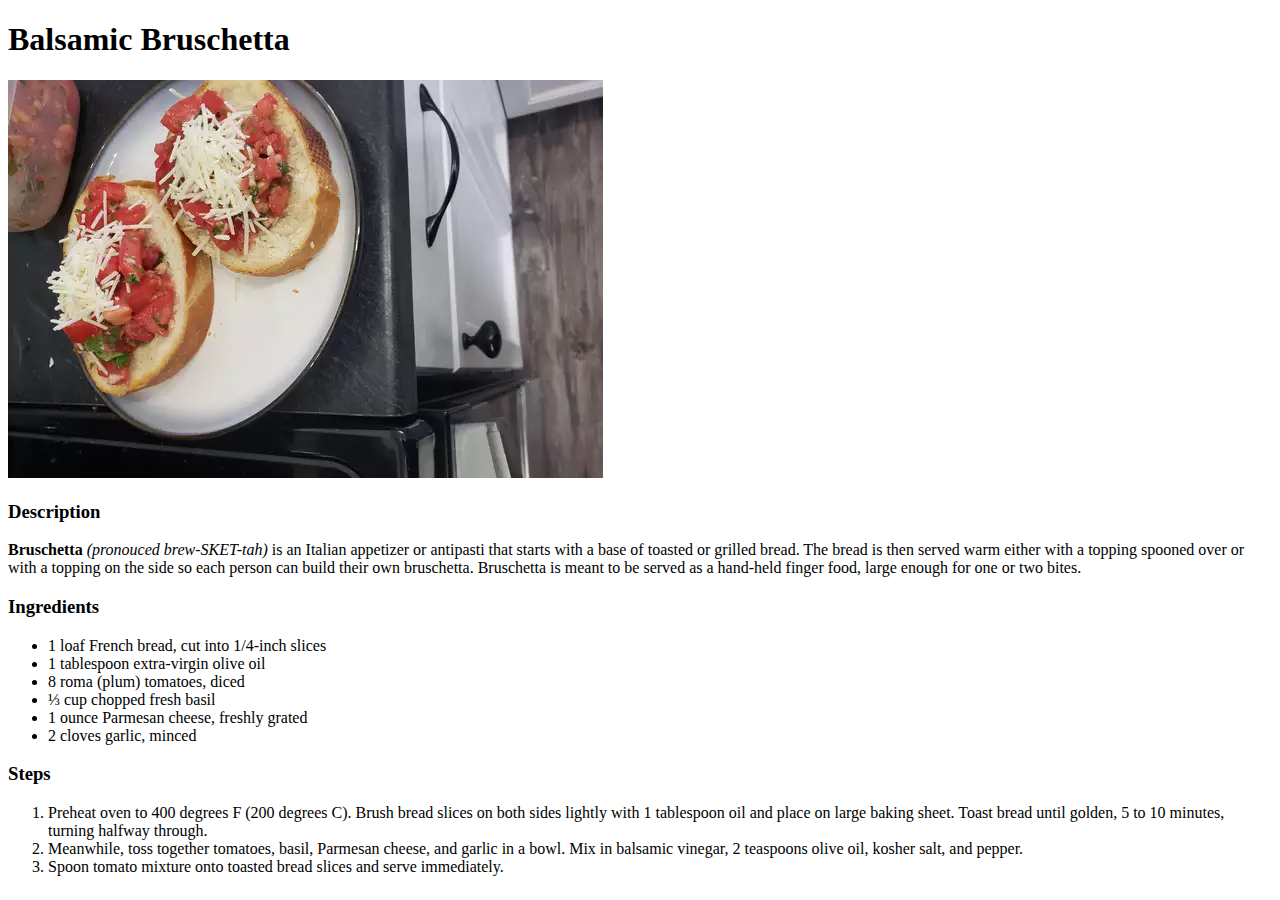
==== recipes/bruschetta.html @ 5ae4f9f7 "Fully made Odin HTML Project" ====
<!DOCTYPE html>
<html lang="en">
    <head>
        <meta charset="utf-8">
        <title>Balsamic Bruschetta</title>
    </head>
    <body>
        <h1>Balsamic Bruschetta</h1>
        <img src="../images/bruschetta.webp" alt="Bruschetta">
        <h3>Description</h3>
        <p><strong>Bruschetta</strong> <em>(pronouced brew-SKET-tah)</em> is an Italian appetizer or antipasti 
            that starts with a base of toasted or grilled bread. 
            The bread is then served warm either with a 
            topping spooned over or with a topping on the side so each person can build their 
            own bruschetta. Bruschetta is
            meant to be served as a hand-held finger food, large enough for one or two bites.</p>
        <h3>Ingredients</h3>
        <ul>
            <li>1 loaf French bread, cut into 1/4-inch slices</li>
            <li>1 tablespoon extra-virgin olive oil</li>
            <li>8 roma (plum) tomatoes, diced</li>
            <li>⅓ cup chopped fresh basil</li>
            <li>1 ounce Parmesan cheese, freshly grated</li>
            <li>2 cloves garlic, minced</li>
        </ul>
        <h3>Steps</h3>
        <ol>
            <li>Preheat oven to 400 degrees F (200 degrees C). Brush bread slices on both sides lightly 
                with 1 tablespoon oil and place on large baking sheet. 
                Toast bread until golden, 5 to 10 minutes, turning halfway through.</li>
            <li>Meanwhile, toss together tomatoes, basil, Parmesan cheese, and garlic in a bowl. 
                Mix in balsamic vinegar, 2 teaspoons olive oil, kosher salt, and pepper.</li>
            <li>Spoon tomato mixture onto toasted bread slices and serve immediately.</li>
        </ol>
    </body>
</html>
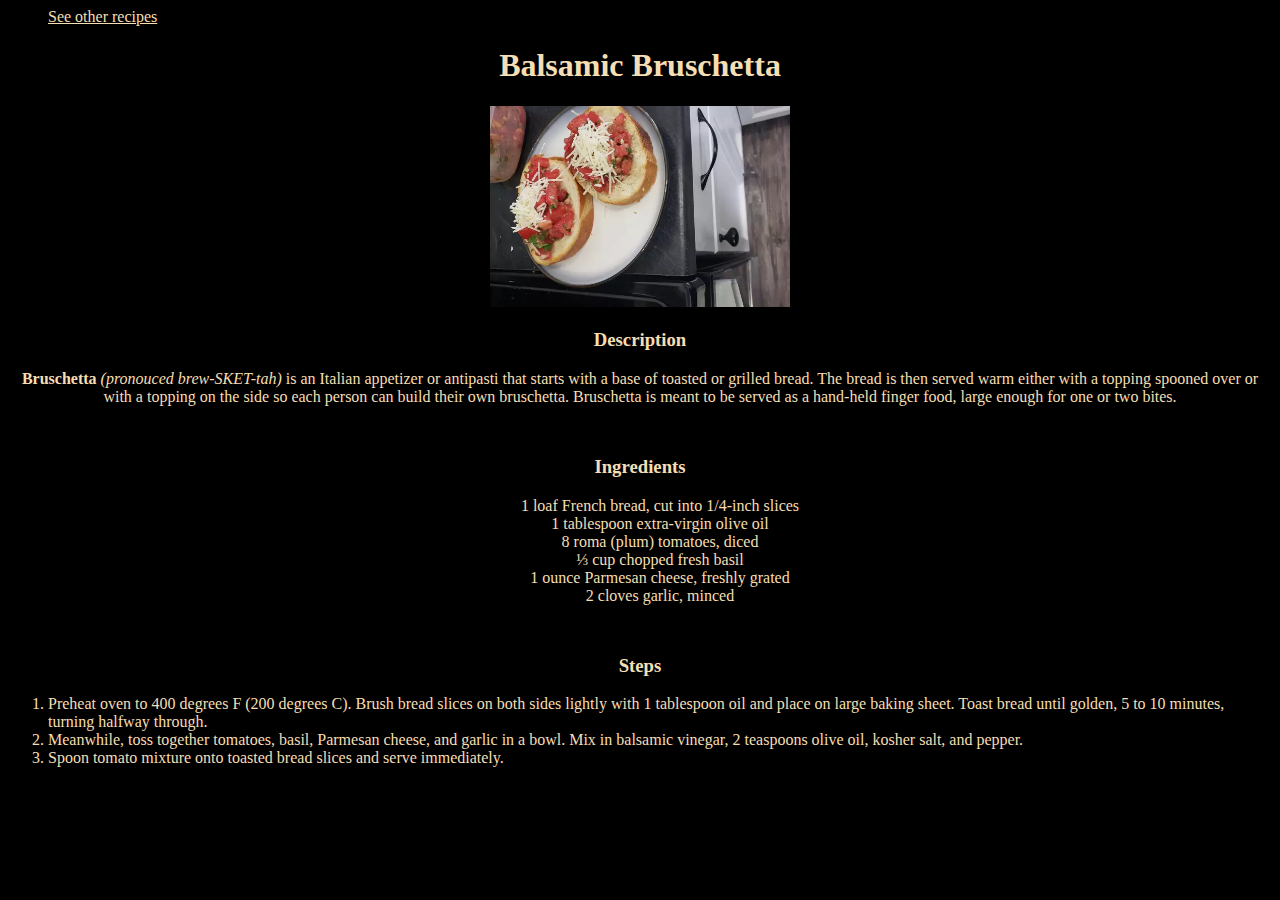
==== commit e830e853: "Fully css styling of the project complete" ====
--- a/recipes/bruschetta.html
+++ b/recipes/bruschetta.html
@@ -2,13 +2,20 @@
 <html lang="en">
     <head>
         <meta charset="utf-8">
+        <link rel="stylesheet" href="./css-recipes/bruschetta.css">
         <title>Balsamic Bruschetta</title>
     </head>
     <body>
-        <h1>Balsamic Bruschetta</h1>
-        <img src="../images/bruschetta.webp" alt="Bruschetta">
+        <div class="other-menu">
+            <a href="../index.html">See other recipes</a>
+            <h1>Balsamic Bruschetta</h1>
+        </div>
+        
+        <div class="image">
+            <img src="../images/bruschetta.webp" alt="Bruschetta">
+        </div>
         <h3>Description</h3>
-        <p><strong>Bruschetta</strong> <em>(pronouced brew-SKET-tah)</em> is an Italian appetizer or antipasti 
+        <p class="desc"><strong>Bruschetta</strong> <em>(pronouced brew-SKET-tah)</em> is an Italian appetizer or antipasti 
             that starts with a base of toasted or grilled bread. 
             The bread is then served warm either with a 
             topping spooned over or with a topping on the side so each person can build their 
--- a/recipes/css-recipes/bruschetta.css
+++ b/recipes/css-recipes/bruschetta.css
@@ -0,0 +1,38 @@
+body{
+    background-color: black;
+    color:wheat;
+}
+
+h1{
+    text-align:center;
+    font-size: 32px;
+    font-weight: bold;
+}
+
+img{
+    width: 300px;
+    height: auto;
+}
+
+.image{
+    text-align: center;
+}
+
+h3, ul li{
+    text-align: center;
+    list-style: none;
+}
+
+p + h3,
+ul + h3{
+    margin-top: 50px;
+}
+
+div a{
+    color: wheat;
+    margin-left: 40px;
+}
+
+p{
+    text-align: center;
+}